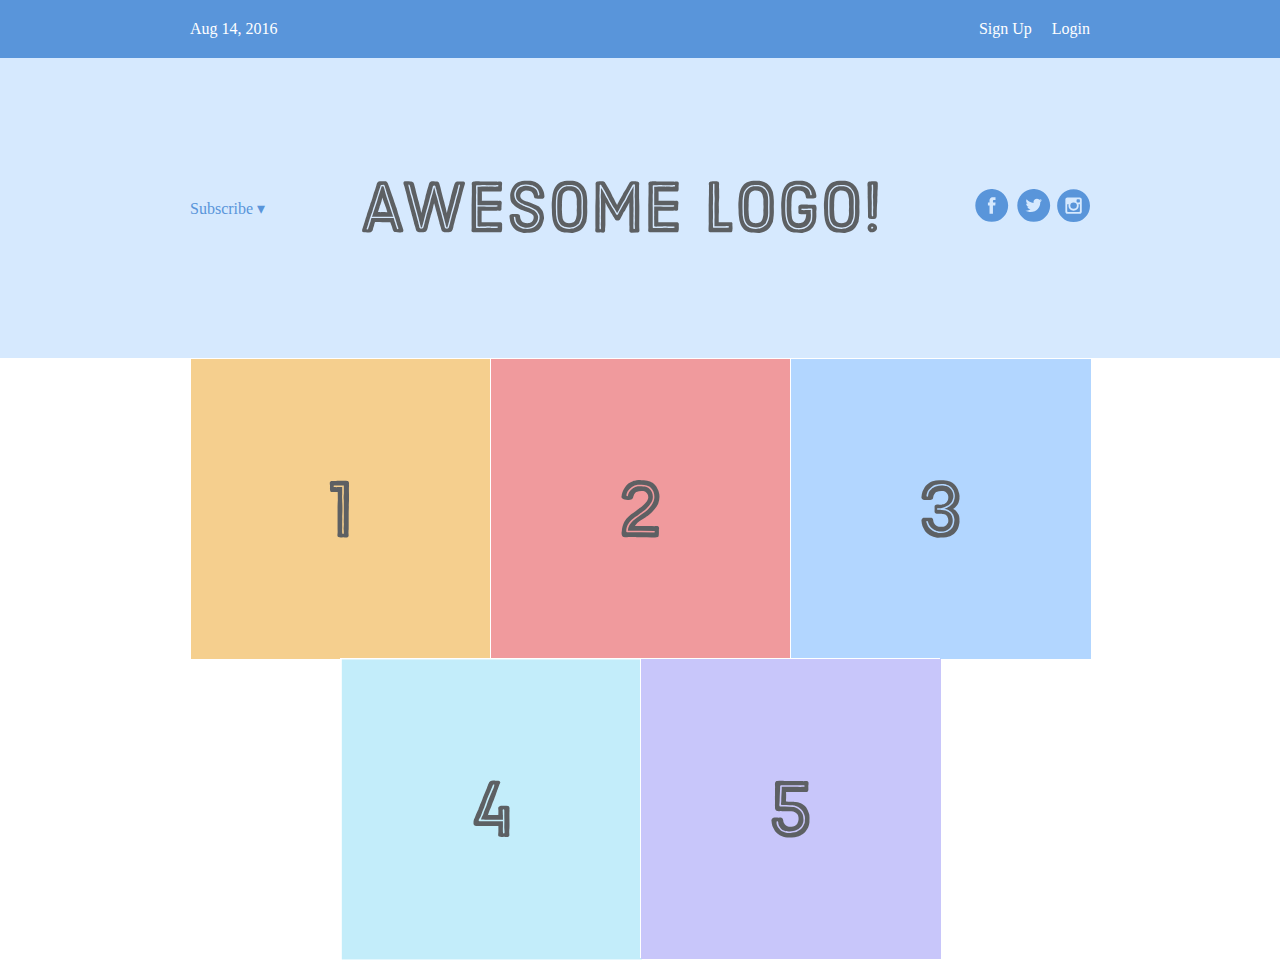
==== flexbox/index.html @ 0c4f47af "create initial layout" ====
<!Doctype html>
<html lang="en">

<head>
    <meta charset="UTF-8" />
    <title>
        Flexbox thing
    </title>
    <link rel="stylesheet" href="./styles.css" />
</head>

<body>
    <div class="menu-container">
        <div class="menu">
            <div class="date">
                Aug 14, 2016
            </div>
            <div class="links">
                <div class="signup">Sign Up</div>
                <div class="login">Login</div>
            </div>
        </div>
    </div>
    <div class="header-container">
        <div class="header">
            <div class="subscribe">Subscribe &#9662</div>
            <div class="logo"><img src="images/awesome-logo.svg" alt="logo" /></div>
            <div class="social"><img src="images/social-icons.svg" /></div>
        </div>
    </div>
    <div class='photo-grid-container'>
        <div class='photo-grid'>
            <div class='photo-grid-item first-item'>
                <img src='images/one.svg' />
            </div>
            <div class='photo-grid-item'>
                <img src='images/two.svg' />
            </div>
            <div class='photo-grid-item'>
                <img src='images/three.svg' />
            </div>
            <div class='photo-grid-item'>
                <img src='images/four.svg' />
            </div>
            <div class='photo-grid-item last-item'>
                <img src='images/five.svg' />
            </div>
        </div>
    </div>
</body>

</html>
---- flexbox/styles.css ----
* {
    margin: 0;
    padding: 0;
    box-sizing: border-box;
  }
  
  .menu-container {
    color: #fff;
    background-color: #5995DA;  /* Blue */
    padding: 20px 0;
    display: flex;
    justify-content: center; /* horizontally aligning items */
  }
  
  .menu {
    width: 900px;
    display: flex;
    justify-content: space-between;
  }

  .links {
      display: flex;
      justify-content: flex-end;
  }

  .login {
      margin-left: 20px;
  }

  .header-container {
      display: flex;
      justify-content: center;  
      color: #5995DA;
      background-color: #D6E9FE;
  }

  .header {
      width: 900px;
      height: 300px;
      display: flex;
      justify-content: space-between;
        align-items: center;  
    }
    .photo-grid-container {
        display: flex;
        justify-content: center;
      }
      
      .photo-grid {
        width: 900px;
        display: flex;
        justify-content: center;
        flex-wrap: wrap; 
      }
      
      .photo-grid-item {
        border: 1px solid #fff;
        width: 300px;
        height: 300px;
      }
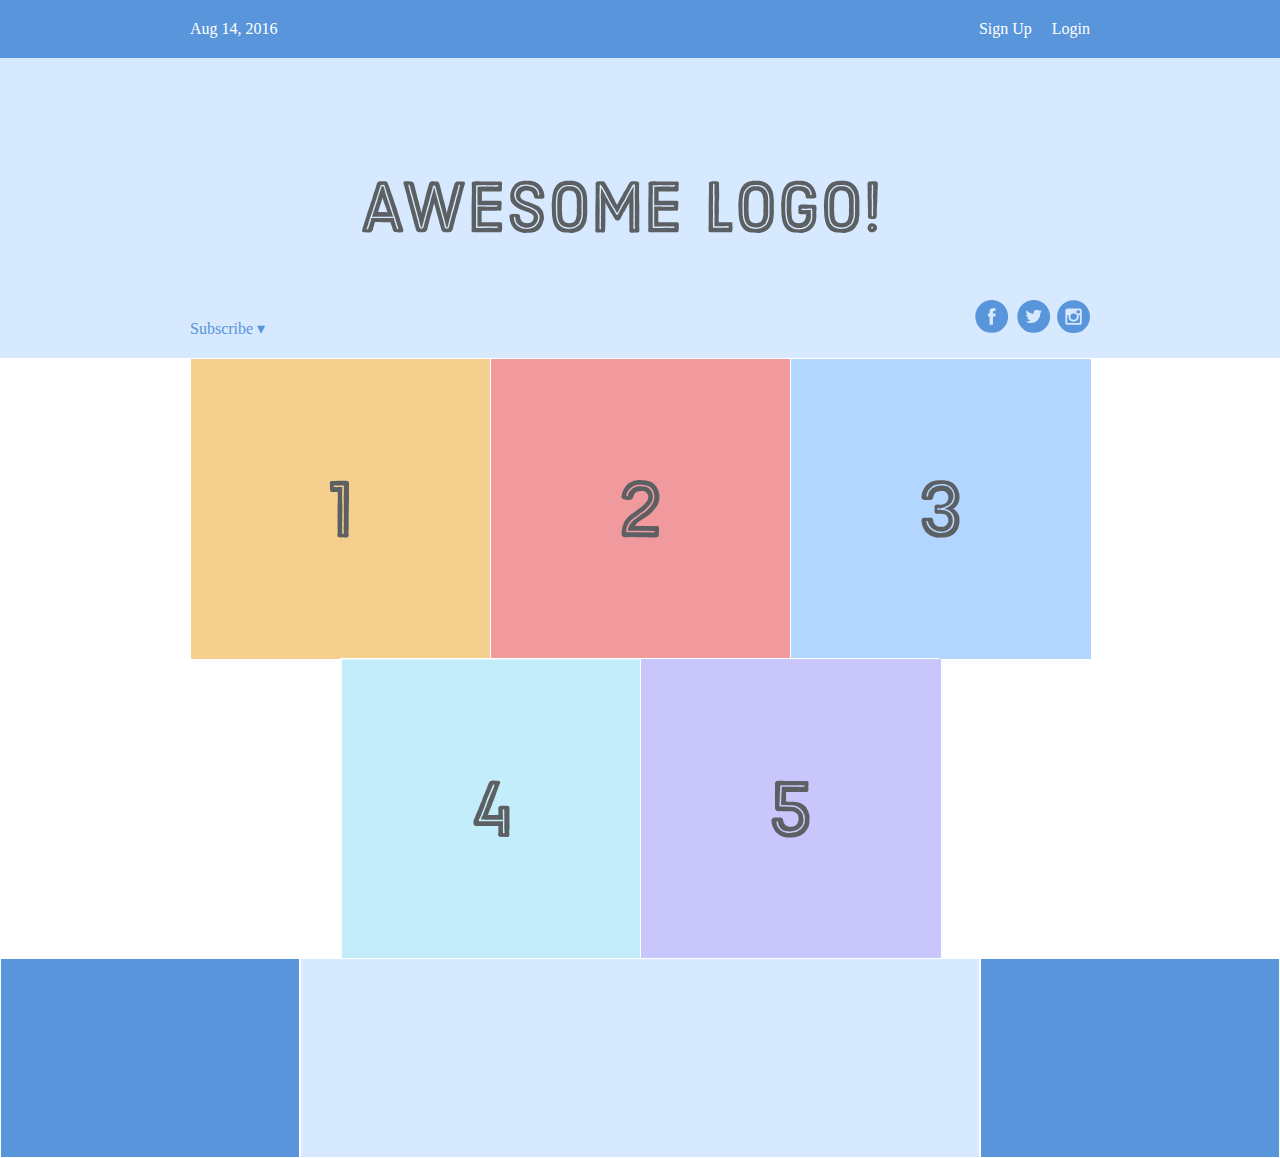
==== commit 0e951117: "create final flex layout" ====
--- a/flexbox/index.html
+++ b/flexbox/index.html
@@ -15,10 +15,8 @@
             <div class="date">
                 Aug 14, 2016
             </div>
-            <div class="links">
-                <div class="signup">Sign Up</div>
-                <div class="login">Login</div>
-            </div>
+            <div class="signup">Sign Up</div>
+            <div class="login">Login</div>
         </div>
     </div>
     <div class="header-container">
@@ -47,6 +45,11 @@
             </div>
         </div>
     </div>
+    <div class='footer'>
+        <div class='footer-item footer-one'></div>
+        <div class='footer-item footer-two'></div>
+        <div class='footer-item footer-three'></div>
+    </div>
 </body>
 
 </html>--- a/flexbox/styles.css
+++ b/flexbox/styles.css
@@ -18,9 +18,8 @@
     justify-content: space-between;
   }
 
-  .links {
-      display: flex;
-      justify-content: flex-end;
+  .signup {
+    margin-left: auto;
   }
 
   .login {
@@ -57,4 +56,28 @@
         border: 1px solid #fff;
         width: 300px;
         height: 300px;
-      }+      }
+      
+      .social,
+      .subscribe {
+        align-self: flex-end;
+        margin-bottom: 20px;
+      }
+      .footer {
+        display: flex;
+        justify-content: space-between;
+      }
+      
+      .footer-item {
+        border: 1px solid #fff;
+        background-color: #D6E9FE;
+        height: 200px;
+        flex: 1;
+      }
+
+      .footer-one,.footer-three {
+        background-color: #5995DA;
+        flex: initial;
+        width: 300px;
+      }
+      